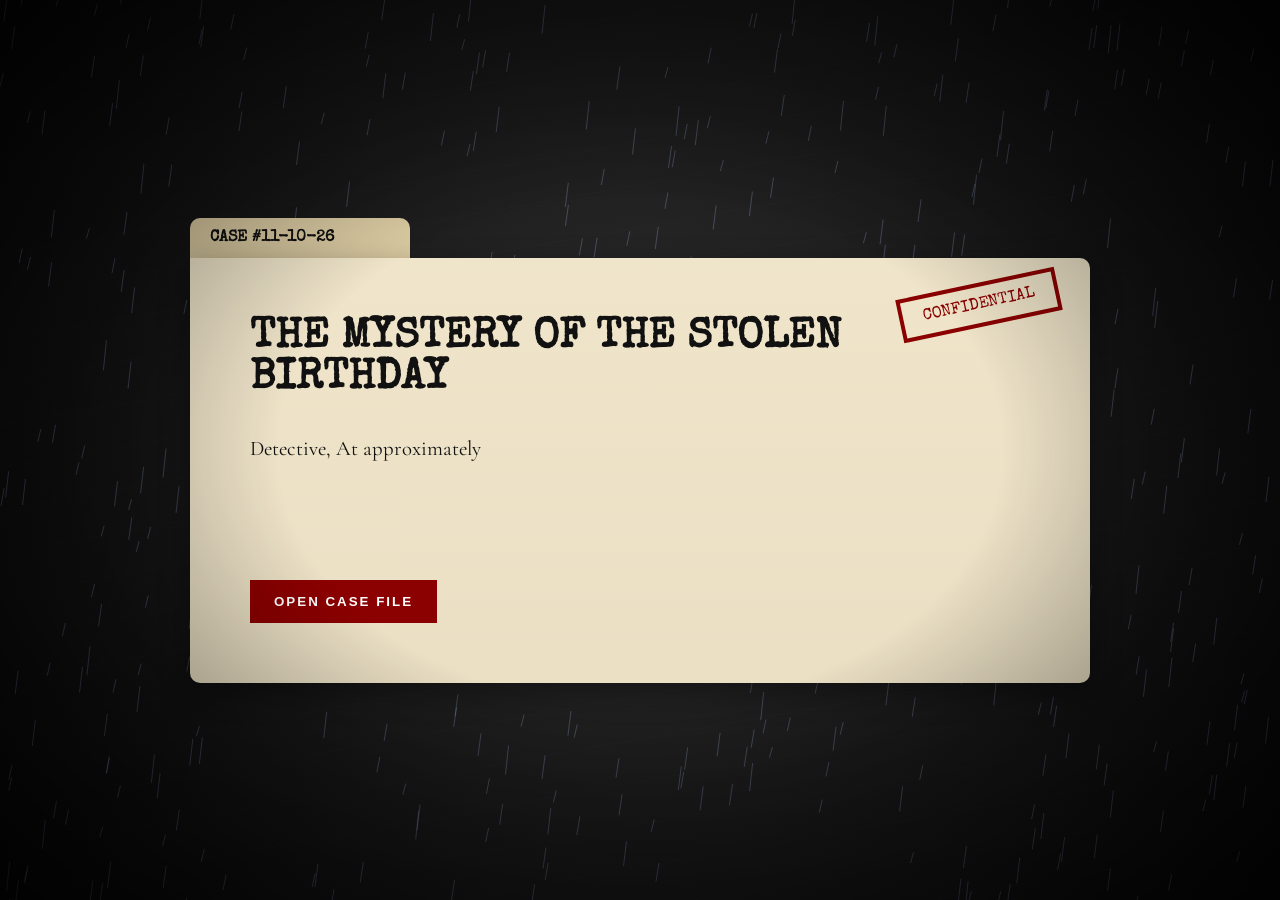
==== birthday.html @ cf478475 "<3" ====
<!DOCTYPE html>
<html lang="en">
<head>
    <meta charset="UTF-8">
    <meta name="viewport" content="width=device-width, initial-scale=1.0">
    <title>Case #11-10-26 | The Mystery of the Stolen Birthday</title>

    <link rel="stylesheet" href="style.css">
    <link href="https://fonts.googleapis.com/css2?family=Special+Elite&family=Cormorant+Garamond:wght@300;400;600;700&display=swap" rel="stylesheet">
    <link rel="preconnect" href="https://fonts.googleapis.com">
    <link rel="preconnect" href="https://fonts.gstatic.com" crossorigin>
    <link href="https://fonts.googleapis.com/css2?family=Atma:wght@300;400;500;600;700&family=Cinzel:wght@400..900&family=Great+Vibes&family=Lora:ital,wght@0,400..700;1,400..700&family=Noto+Color+Emoji&family=Pixelify+Sans:wght@400..700&display=swap" rel="stylesheet">
</head>

<body>
    <canvas id="rainCanvas"></canvas>
    <div id="thunderFlash"></div>
    <div id="vignette"></div>
    <div id="deskDecor">
        <div id="lamp">
            <div class="lamp-head"></div>
        </div>
        <div id="coffeeCup" class="easterEgg"></div>
        <div id="magnifyingGlass"></div>
    </div>
    <section id="introScreen" class="screen active">
        <div class="caseFolder">
            <div class="folderTab">CASE #11-10-26</div>
            <div class="folderBody">
                <div class="classifiedStamp">CONFIDENTIAL</div>
                <h1>THE MYSTERY OF THE STOLEN BIRTHDAY</h1>
                <div id="introTypewriter"></div>
                <button id="openCaseBtn">OPEN CASE FILE</button>
            </div>
        </div>
    </section>
    <section id="boardScreen" class="screen">
        <h1 class="screenTitle">EVIDENCE BOARD</h1>
        <div id="evidenceBoard">
            <svg id="stringLayer">
                <line x1="150" y1="120" x2="900" y2="100"></line>
                <line x1="900" y1="100" x2="300" y2="450"></line>
                <line x1="300" y1="450" x2="800" y2="450"></line>
            </svg>
            <div class="polaroid" id="memory1">
                <div class="pin"></div>
                <img src="assets/img/1.png">
                <span class="caption">Exhibit A</span>
            </div>
            <div class="polaroid" id="memory2">
                <div class="pin"></div>
                <img src="assets/img/2.png">
                <span class="caption">Exhibit B</span>
            </div>
            <div class="polaroid" id="memory3">
                <div class="pin"></div>
                <img src="assets/img/3.png">
                <span class="caption">Exhibit C</span>
            </div>
            <div class="polaroid" id="memory4">
                <div class="pin"></div>
                <img src="assets/img/4.png">
                <span class="caption">Exhibit D</span>
            </div>
        </div>
        <div id="evidenceViewer">
            <div class="viewerHeader">Evidence Inspection Report</div>
            <div class="viewerBody">Click any photograph to inspect evidence.</div>
        </div>
        <button id="forensicsButton">SEND TO DIGITAL FORENSICS</button>
    </section>

    <section id="forensicsScreen" class="screen">
        <h1 class="screenTitle">DIGITAL FORENSICS LAB</h1>
        <div class="terminalWindow">
            <div class="terminalHeader">FORENSIC RECOVERY SUITE v10.11</div>
            <div class="terminalBody">
                <div id="terminalOutput"></div>
            </div>
        </div>
        <button id="runRecoveryBtn">RUN RECOVERY</button>
        <button id="suspectBoardBtn">VIEW SUSPECT BOARD</button>
    </section>
    <section id="suspectScreen" class="screen">
        <h1 class="screenTitle">SUSPECT BOARD</h1>
        <div class="suspectGrid">
            <div class="suspectCard">
                <div class="mugshot">?</div>
                <h2>Fate</h2>
                <p>Motive: Bringing two idiots together.</p>
            </div>
            <div class="suspectCard">
                <div class="mugshot">?</div>
                <h2>Coincidence</h2>
                <p>Motive: Being suspiciously convenient.</p>
            </div>
            <div class="suspectCard">
                <div class="mugshot">?</div>
                <h2>Destiny</h2>
                <p>Motive: Refusing to mind its own business.</p>
            </div>
            <div class="suspectCard culprit">
                <div class="mugshot">A</div>
                <h2>Anik</h2>
                <p>Motive: Excessive affection.</p>
            </div>
        </div>
    </section>
    <section id="revealScreen" class="screen">
        <div class="finalReport">
            <div class="reportHeader">CASE CLOSED</div>
            <div class="suspectProfile">
                <img src="assets/img/culprit.png">
                <div>
                    <h1>ANIK DASGUPTA</h1>
                    <h3>GUILTY</h3>
                </div>
            </div>
            <div class="charges">
                <div class="charge">Count I: Stealing your heart (just a little)</div>
                <div class="charge">Count II: Thinking about you constantly</div>
                <div class="charge">Count III: Missing you whenever you're gone</div>
                <div class="charge">Count IV: Creating this ridiculous investigation</div>
            </div>
            <div class="sentence">Sentence: Whatever you decide... Hopefully lifetime imprisonment together ❤️</div>
            <div class="sentence"> </div>
            <button id="openEvidence">OPEN SEALED EVIDENCE</button>
        </div>
    </section>
    <section id="letterScreen" class="screen">
        <div class="loveLetter">
            <div class="waxSeal" id="heart">❤</div>
            <h1></h1>
            <div class="letterBody">
                <p style="font-size: 13px;">
                    My Dearest Rani,<br><br>
                    
                    First and foremost, A VERY HAPPY BIRTHDAY to my favourite and dearest human, Jiti Rani Das. ❤️<br><br>

                    Before you read anything else, I hope this next chapter of your life brings you closer to the person you have always wanted to become.. I hope you find reasons to smile on days when nothing seems to go right, opportunities that make your eyes light up, people who understand your heart without making you explain it a hundred times and a kind of peace that allows you to breathe without constantly worrying about what comes next. I hope you receive the love you deserve in the way you want to be loved. I hope life becomes gentler with you, your dreams begin turning into beautiful realities and you find yourself looking back one day with a smile realizing that so many things you once wished for have finally become yours.<br><br>

                    And selfishly, Rani, I hope every passing day brings me a little closer to knowing you a little more. There is so much I have wanted to tell you for such a long time... I have kept postponing these words, wondering whether there would ever be a right moment to say them... But today is your birthday.. A day that celebrates the simple, extraordinary fact that you exist. And somehow, it feels like the right place to begin. So, I want to start with something simple:
                </p>

                <p style="font-size: 16px; text-align: center; font-weight: bold;">
                    I am genuinely, wholeheartedly glad that you exist.<br><br>
                </p>
                <p style="font-size: 13px;">
                    Not because of what you have done for me, not because of what you might someday become to me but because you are you. Somewhere in this enormous world, among billions of people living their own lives, there is a girl named Jiti who has her own thoughts, her own dreams, her own peculiarities, her own laughter, her own way of looking at things. And I find that incredibly beautiful. <br><br>

                    I have met many eyes but somehow, I got lost in yours.<br><br>

                    Your eyes were among the first things I noticed about you. There is something about them that makes looking at you feel like an experience I never quite get tired of. Then came your smile, your voice, your expressions and all those little details that I never thought would become so dear to me. Your long, dark hair, your glasses, that particular expression you make when you are unconvinced about something, the little mischief in your eyes when you are about to tease someone. Even the smallest changes in your expressions have somehow become familiar to me.<br><br>

                    But I hope you know that your beauty is not limited to the way you look.<br><br>

                    I find beauty in the person behind those eyes. In your individuality. In your opinions, your stubbornness, your humor, your little eccentricities, your ambitions and the countless things that make you unmistakably yourself. I love that you are not some perfectly polished, fictional character who exists merely to be admired. You are a real person, with an entire life of your own and that is precisely what makes knowing you so special.<br><br>

                    How do I look away now that I have seen you?<br><br>

                    And I don't mean that merely in the romantic sense. I mean that once someone becomes genuinely interesting to you, you begin noticing the things that would otherwise pass unnoticed. You begin appreciating their existence in ways you never anticipated. You become curious about the thoughts behind their words, the stories behind their opinions and the experiences that have shaped the person standing before you.<br><br>

                    That is what happened to me with you. Somewhere between ordinary conversations, little jokes, random interactions and moments that probably seemed insignificant to you, I started developing an affection that I could no longer explain away.<br><br>

                    I think I first loved you in the space between two sentences. Not during some grand, cinematic moment. Perhaps it was the way you paused before answering something, the particular expression on your face when you were trying not to laugh or the way you could be impossibly stubborn about something and then unexpectedly gentle a moment later.<br><br>

                    Perhaps it was your voice.<br><br>

                    Your voice has this peculiar ability to make an ordinary moment feel a little less ordinary. And when you sing, there is something especially beautiful about it. I hope you never stop singing, Rani. I hope you never become so occupied with the responsibilities of life that you forget the little things that make you happy. I hope you always have reasons to sing, even if it is just for yourself, even if nobody else is listening.<br><br>

                    Your laughter, too. God, your laughter.<br><br>

                    I hope life gives you countless reasons to laugh until you forget what you were worried about. I hope you experience the kind of happiness that makes you laugh without thinking about how you look, without holding yourself back, without feeling the need to be composed. I hope you remain capable of finding joy in the smallest things.<br><br>

                    And I hope you know that you never have to be extraordinary every single day to be worthy of extraordinary love. You are allowed to be tired. You are allowed to be confused. You are allowed to have days when you accomplish absolutely nothing except getting through them. You are allowed to change your mind, make mistakes, outgrow things and become someone you never imagined you would be.<br><br>
                </p>
                <p style="font-size: 16px; text-align: center; font-weight: bold;">
                    Please, be gentle with yourself. Forgive yourself for not knowing earlier what only time could teach.<br><br>
                </p>
                <p style="font-size: 13px;">
                    You will make decisions that seem right at the time and later discover that you would have chosen differently with the knowledge you have now. You will misunderstand people. You will occasionally doubt yourself. You might look back at certain moments and wish you had handled them differently. But I hope you never allow your past self to become someone you constantly punish.<br><br>

                    You were learning. You were growing. You were doing the best you could with what you knew then. And I hope you remember that your worth is not determined by how much you achieve, how useful you are to others, how perfectly you handle your responsibilities or how little trouble you cause anyone.<br><br>

                    You are worthy simply because you are a human being deserving of dignity, kindness and love. I hope the people around you remind you of that. I hope you have people who celebrate your accomplishments without making you feel that you must accomplish something to deserve their affection. People who appreciate your presence even when you have nothing particularly interesting to say. People who allow you to be imperfect without making you feel that your imperfections diminish you.<br><br>

                    And if life ever becomes particularly difficult, I hope you remember that you do not have to carry everything alone. The more I learn about your life, your family, your struggles, your worries and even the little things concerning your health, the more I find myself wishing that life would be kinder to you. Not because I think you are incapable of handling things yourself but because being capable should never mean being required to handle everything without support.<br><br>

                    If you'd allow me, I'd like to be that someone who can make things a little lighter for you.<br><br>

                    That someone who listens without immediately judging. Someone who respects your decisions even when he might see things differently. Someone who can sit beside you through a difficult conversation without making you feel that you need to hide your emotions. Someone who celebrates your victories as enthusiastically as he respects your struggles. I want to see your burdens become lighter, your dreams come true one by one and the day arrive when you realize that you never had to prove your strength by carrying everything alone.<br><br>

                    You are so much more than the things you have struggled with. You are not simply the difficult days you have survived. You are also the beautiful days you have created, the laughter you have shared, the dreams you continue to pursue and the little moments of happiness that belong entirely to you. I hope this birthday reminds you of that.<br><br>

                    And now, Rani, I have a confession to make.<br><br>
                </p>
                <p style="font-size: 16px; text-align: center; font-weight: bold;">
                    You have become an extremely important part of my life.<br><br>
                </p>
                <p style="font-size: 13px;">
                    Funnily enough, I cannot point to a single day on which you agreed to become part of my life in this way. There was no conversation in which we decided that you would start occupying my thoughts at inconvenient hours, no agreement that your happiness would become something I wondered about, no warning that an ordinary interaction with you might later return to me while I was doing something completely unrelated.<br><br>

                    You never promised me anything. You were simply living your life, being yourself and somehow, I found myself developing feelings I would eventually struggle to explain even to myself. I have met plenty of people. I have had conversations that lasted hours, met interesting personalities, appreciated beautiful faces, laughed with people and enjoyed their company. But somehow, with you, my interest became something more.<br><br>

                    First, I noticed you. Then I started looking forward to talking to you. Then I began remembering little things you had said without trying to memorize them. Somewhere along the way, I started wondering how your day was going, whether something had made you happy, whether you had been able to rest, whether you were enjoying yourself. And then I realized that I was no longer merely enjoying your company.<br><br>
                </p>
                <p style="font-size: 16px; text-align: center; font-style: italic;">
                    I was falling in love with you. I have deeply and madly fallen in love with you, Jiti.<br>
                </p>

                <p style="font-family: 'Kalpana'; font-size: 16px; font-weight: 500; color: red; text-align: center;">
                    তুমি নুবুজিবা মই তোমাক কিমান ভাল পাওঁ। মই সদায় তোমাৰ কথা ভাবি থাকোঁ। সঁচা কথা ক'বলৈ গ'লে, মই তোমাক হৃদয়ৰ পৰা ভাল পাওঁ।<br><br>
                </p>                    

                <p style="font-size: 13px;">
                    
                And yet, even after all this, I know that love is not simply about how intensely one person feels. It is also about how carefully one treats the person they love. There is an old saying that two intelligent people cannot fall in love because at least one of them must be a fool. I think there is some truth hidden inside that idea, although I would argue that love does not require stupidity. It requires courage. <br><br>

                An intelligent person is exceptionally good at recognizing patterns, questioning intentions, anticipating what could go wrong and protecting themselves from disappointment. Those are wonderful abilities in life. But sometimes, in love, we become so occupied with finding evidence that we forget to experience the feeling itself. We question every beautiful gesture. We analyze every sentence. We protect our hearts so carefully that we sometimes protect ourselves from the possibility of being loved, too. And then comes the so-called fool. The person who sends the first message, admits they miss someone and expresses affection without knowing whether it will be returned. Not because they do not understand the risks but because they have decided that some things are worth risking. Perhaps love does not need an idiot after all. Perhaps it simply needs someone brave enough to look like one.<br><br>

                And, Rani, I suppose I have become that person.<br><br>

                But I want you to know that my courage does not come with an expectation that you must be equally brave. You do not have to reciprocate my feelings simply because I have expressed them. You do not owe me a particular answer, a particular affection or a particular future.<br><br>
                </p>
                <p style="font-size: 16px; text-align: center; font-weight: bold;">
                    I cannot hate you because you couldn't love me.<br><br>
                </p>
                <p style="font-size: 13px;">

                I could never consider your feelings a wrongdoing. If you feel differently from me, that does not make your heart unkind nor does it make my affection meaningless. I simply wanted you to know that somewhere in this world, there is someone who thinks you are genuinely wonderful. Someone who finds joy in knowing you. Someone who wishes you well, even in circumstances where his own wishes might be different. And someone who hopes that you will always be loved in a way that makes you feel safe, respected, understood and appreciated. There is a line I often think about:<br><br>

                </p>
                <p style="font-size: 16px; text-align: center; font-style: italic;">
                    What a privilege it is to have known a happiness that made losing it hurt this much.<br><br>
                </p>
                <p style="font-size: 13px;">
                But I would also like to say: What a privilege it is to have known something so beautiful, even if you never meant to stay. And perhaps the most important part is this: what a privilege it is to have known you at all.<br><br>

                I do not want to make my affection sound like a tragedy. Knowing you has not been some terrible mistake I wish I could undo. You have given me something genuinely beautiful simply by being a person I came to appreciate so deeply. I do not ask for your love in return. To love you is enough for me to recognize that my heart is capable of feeling something this sincere. To have known you, to have experienced your presence, to have had the opportunity to appreciate you, will remain something I am grateful for. And if we cannot be together in the future, I sincerely hope your future partner loves you more than I ever could.<br><br>

                I hope he sees the beauty in you that I see. I hope he appreciates the little things that make you who you are. I hope he understands your silences, respects your boundaries, celebrates your ambitions and never makes you question whether you are worthy of being loved. I hope he loves you in ways that I might never have had the opportunity to. I hope you receive a love that is not merely passionate but peaceful. Not merely exciting but dependable. Not merely full of promises but supported by actions.<br><br>

                Because you deserve that, Rani.<br><br>

                And if life somehow allows me to be the person who shares those ordinary days with you, I would consider it an extraordinary privilege. I would love to know you more deeply. To hear your stories, to learn the things that make you happy, to celebrate your achievements and to share the little details of life that may seem insignificant to everyone else. I would love to be someone you can talk to without feeling the need to be impressive, someone with whom you can be entirely yourself. I would love to share ordinary afternoons, silly conversations, unexpected laughter and those quiet moments when simply being in someone's company is enough. I do not dream of a perfect relationship. I dream of something genuine.<br><br>

                Something in which we can disagree without disrespecting one another, make mistakes without becoming enemies and grow without expecting the other person to remain exactly the same. Something in which both people are free to be themselves and still choose to build a life together. I would like to be chosen, not out of obligation, not out of sympathy, not because I have waited long enough but because you genuinely want me beside you. Whether you like it or not, my heart will always belong to you and the memories I have of you. But your life, your decisions, your future and your happiness belong entirely to you.<br><br>

                I also want to tell you something that I find particularly beautiful about love. When you love someone, you love the person they are, not the person you would like them to become. I do not want to love an imaginary version of you who never gets tired, never disagrees, never makes mistakes and always responds exactly as I hope. That would not be fair to you. I want to appreciate the real person you are, including the parts I have yet to understand. I want you to have the freedom to surprise me, to change, to grow and to become more fully yourself.<br><br>

                You do not have to become perfect to be loved. You do not have to become easier to understand. You do not have to become someone else's idea of an ideal woman. You are allowed to be Jiti Rani Das. And that, to me, is more than enough.<br><br>

                I wish you knew how many times I have looked for you without realizing I was even looking. How my eyes have searched a crowded room before I consciously thought about who I came there with. How I have sometimes hoped that you might notice something different about me. How many messages I have rewritten because I wanted to say something that sounded just right. I wish you knew how many ordinary things have reminded me of you. But I do not want you to feel that you must carry the weight of knowing all of this. I simply wanted to share a little of the affection that has quietly grown within me.<br><br>

                My heart is so full of you that I can hardly call it entirely my own. And if I could ask the universe for one thing on your birthday, it would not necessarily be for you to become mine. It would be for you to be happy.<br><br>

                If the whole world were placed before me with every treasure a heart could desire, I would look past it all and reach for you. For what is my life filled with everything if the one person I want to share it with isn't there? If life granted me one wish, I would ask for you. But even that wish comes with a hope that your own wishes remain just as important.<br><br>

                I hope you find the life you want, whether or not it looks anything like the one I imagine. I hope you never have to sacrifice your happiness to satisfy someone else's expectations. I hope you find the courage to pursue the things that matter to you and the wisdom to let go of the things that no longer serve you. And whenever life becomes overwhelming, I hope you remember:<br><br>

                This too shall pass.<br><br>

                The difficult days will not last forever. The uncertainties will eventually become clearer. The things that seem impossible today may become manageable tomorrow. You will grow through experiences you cannot yet understand and one day, you may look back and realize how far you have come. Please remember to celebrate yourself along the way. Not just when you accomplish something extraordinary but when you do something small that required courage. When you choose rest instead of exhaustion. When you speak up for yourself. When you forgive yourself. When you take another step toward a dream that has been waiting patiently for you.<br><br>

                I hope you become proud of the woman you are. And I hope that, throughout all the changes life brings, you never lose the little things that make you so wonderfully you. Your laughter. Your voice. Your curiosity. Your stubbornness. Your kindness. Your ability to find joy in ordinary moments. I hope the world never convinces you that these things are insignificant.<br><br>

                They are not insignificant. They are part of what makes your existence beautiful. So, my dearest Rani, on your birthday, I want to wish you a life filled with moments that make you genuinely happy. I wish you good health, meaningful friendships, beautiful opportunities, fulfilling achievements, peaceful mornings, restful nights and countless reasons to smile.<br><br>

                I wish you the courage to pursue what you love, the strength to overcome what challenges you and the wisdom to recognize when you deserve something better. I wish you people who love you without trying to change you, people who listen without making you feel burdensome and people who celebrate your happiness as though it were their own. I wish you a future in which you feel loved, valued, respected and appreciated. I wish you a life in which your dreams do not remain merely dreams. And I wish you the kind of happiness that does not need to be explained to anyone.<br><br>

                As for me, I am simply grateful that I got to know you.<br><br>

                I am grateful for the conversations, the laughter, the little memories and all the ordinary moments that somehow became special to me. I am grateful that you exist, that you are the person you are and that I had the opportunity to develop such sincere affection for you. I hope you know that you are appreciated far more than you might realize. I hope you know that your existence can make a difference in someone's life without you having to do anything extraordinary. And I hope you know that you deserve every beautiful thing life has to offer.<br><br>

                Happy Birthday once again, my dearest Jiti.<br><br>

                May this year bring you closer to your dreams. May your heart remain soft without becoming vulnerable to unnecessary cruelty. May you always have reasons to laugh, songs to sing, people to love and moments to cherish. May you never forget how precious your existence is. And if I could leave you with one final thought, it would be this:<br><br>
                
                </p>
                <p style="font-size: 16px; text-align: justify; font-style: italic;">
                    I do not know what the future holds for us. I do not know whether our paths will eventually lead us toward each other in the way I sometimes hope. But I know that, today, I am glad you are here. I am glad I met you. I am glad that somewhere along the way, I discovered how beautiful it can be to care about another person so deeply.<br><br>

                    You never had to become mine for my feelings to be real. You never have to become someone else to be worthy of love. And you never have to carry the burden of being perfect to deserve happiness. I hope life loves you gently, Rani. And until the end of whatever story life writes for us, I hope you continue to be the wonderful, imperfect, beautiful human being that you are. Because once, among all the eyes I have ever met, I got lost in yours. And I have never regretted the privilege of finding you.<br><br>
                </p>
                <p style="font-size: 13px; text-align: center; font-size: 30px;">
                Happy Birthday, my favourite human. I love you the most, Rani. Same as Always. ❤️<br><br>
                </p>
                <p style="font-size: 16px; text-align: right; font-style: italic;">
                    With all the affection my heart has learned to hold for you,<br>
                    Yours, always in the most sincere and gentle way,<br>
                    ❤️
                </p>
                

            </div>
        </div>
    </section>

    <div id="lightning"></div>
    <div id="fog"></div>
    <audio id="detective" loop autoplay><source src="assets/audio/detective.mp3" type="audio/mpeg"> </audio>
    <audio id="rainAudio" loop autoplay><source src="assets/audio/rain.mp3" type="audio/mpeg"></audio>
    <audio id="thunderAudio"><source src="assets/audio/thunder.mp3" type="audio/mpeg"></audio>
    <audio id="successAudio"><source src="assets/audio/unlock.mp3" type="audio/mpeg"></audio>
    <script src="script.js"></script>
</body>

</html>
---- style.css ----
* {
    margin: 0;
    padding: 0;
    box-sizing: border-box;
    user-select: none;
    
}

:root {

    --paper: #efe4c8;
    --paper-dark: #dccca3;

    --wood: #704624;
    --wood-dark: #3e2410;

    --gold: #d4af37;

    --blood: #8b0000;

    --ink: #111;

    --shadow:
        0 10px 30px rgba(0,0,0,.4);

}

body {
    
    background:
        radial-gradient(
            circle at center,
            #2b2b2b,
            #080808
        );

    font-family:
        "Cormorant Garamond",
        serif;

    color: white;

    min-height: 100vh;

    overflow-x: auto;
    overflow-y: auto;
}


#rainCanvas {

    position: fixed;
    inset: 0;

    z-index: -5;
}

#thunderFlash {

    position: fixed;
    inset: 0;

    background: white;

    opacity: 0;

    pointer-events: none;

    z-index: 999;
}

#vignette {

    position: fixed;
    inset: 0;

    background:
        radial-gradient(
            transparent 40%,
            rgba(0,0,0,.75)
        );

    pointer-events: none;

    z-index: 100;
}

.screen {

    display: none;

    width: 100%;
    min-height: 100vh;

    justify-content: center;
    align-items: center;

    flex-direction: column;

    padding: 40px;

    animation:
        fadeIn .8s ease;
}

.screen.active {

    display: flex;
}

@keyframes fadeIn {

    from {
        opacity: 0;
        transform: translateY(15px);
    }

    to {
        opacity: 1;
        transform: translateY(0);
    }
}

#deskDecor {

    position: fixed;

    inset: 0;

    pointer-events: none;

    z-index: 2;
}

#lamp {

    position: absolute;

    top: 40px;
    left: 40px;

    font-size: 3rem;

    pointer-events: auto;

    cursor: pointer;
}

#lamp::after {

    content: "";

    position: absolute;

    top: 50px;
    left: -100px;

    width: 300px;
    height: 300px;

    background:
        radial-gradient(
            rgba(255,220,120,.15),
            transparent 70%
        );

    z-index: -1;
}

#coffeeCup {

    position: absolute;

    bottom: 30px;
    left: 40px;

    font-size: 2rem;

    pointer-events: auto;

    cursor: pointer;
}

#magnifyingGlass {

    position: absolute;

    bottom: 40px;
    right: 40px;

    font-size: 2.5rem;
}

.caseFolder {

    width: min(900px,90vw);

    position: relative;
}

.folderTab {

    width: 220px;

    background: var(--paper-dark);

    color: var(--ink);

    padding: 12px 20px;

    border-radius:
        10px 10px 0 0;

    font-family:
        "Special Elite",
        cursive;

    font-weight: bold;
}

.folderBody {

    background: var(--paper);

    color: var(--ink);

    padding: 60px;

    border-radius:
        0 10px 10px 10px;

    box-shadow: var(--shadow);

    position: relative;
}

.classifiedStamp {

    position: absolute;

    top: 25px;
    right: 30px;

    color: var(--blood);

    border: 4px solid var(--blood);

    padding: 10px 20px;

    font-family:
        "Special Elite",
        cursive;

    transform: rotate(-12deg);
}

.folderBody h1 {

    font-family:
        "Special Elite",
        cursive;

    font-size: 2.6rem;

    margin-bottom: 30px;
}

#introTypewriter {

    min-height: 120px;

    font-size: 1.3rem;

    line-height: 1.8;
}

#openCaseBtn {

    margin-top: 30px;
}

button {

    background: var(--blood);

    color: white;

    border: none;

    padding: 14px 24px;

    cursor: pointer;

    font-weight: bold;

    letter-spacing: 2px;

    transition: .3s;
}

button:hover {

    transform: translateY(-3px);

    box-shadow:
        0 10px 20px rgba(0,0,0,.25);
}
#evidenceBoard {

    width: min(1200px,95vw);

    height: 650px;

    background:
        linear-gradient(
            45deg,
            var(--wood),
            #5d3415
        );

    border:
        20px solid var(--wood-dark);

    position: relative;

    box-shadow:
        inset 0 0 30px rgba(0,0,0,.4),
        var(--shadow);
}


#stringLayer {

    position: absolute;

    inset: 0;

    width: 100%;
    height: 100%;
}

#stringLayer line {

    stroke: crimson;

    stroke-width: 3;
}
.polaroid {

    position: absolute;

    width: 220px;

    background: white;

    padding: 12px;

    box-shadow:
        0 10px 20px rgba(0,0,0,.35);

    cursor: pointer;

    transition: .3s;
}

.polaroid:hover {

    transform:
        scale(1.08)
        rotate(0deg);

    z-index: 10;
}

.polaroid img {

    width: 100%;

    display: block;

    height: 220px;

    object-fit: cover;
}

.caption {

    display: block;

    text-align: center;

    padding-top: 10px;

    color: #111;

    font-family:
        "Special Elite",
        cursive;
}

.pin {

    width: 16px;
    height: 16px;

    border-radius: 50%;

    background: crimson;

    position: absolute;

    top: -8px;
    left: 50%;

    transform: translateX(-50%);
}

#memory1 {
    top: 50px;
    left: 50px;
    transform: rotate(-8deg);
}

#memory2 {
    top: 80px;
    right: 90px;
    transform: rotate(7deg);
}

#memory3 {
    bottom: 60px;
    left: 220px;
    transform: rotate(4deg);
}

#memory4 {
    bottom: 60px;
    right: 180px;
    transform: rotate(-5deg);
}

#evidenceViewer {

    margin-top: 25px;

    width: min(1000px,90vw);

    background: #111;

    border-left: 6px solid crimson;

    overflow: hidden;
}

.viewerHeader {

    background: #1d1d1d;

    padding: 15px;

    font-family:
        "Special Elite",
        cursive;
}

.viewerBody {

    padding: 20px;

    font-size: 1.1rem;
}


.terminalWindow {

    width: min(1000px,90vw);

    background: black;

    border:
        2px solid #00ff88;

    overflow: hidden;
}

.terminalHeader {

    background: #001f12;

    padding: 12px;

    color: #00ff88;

    font-family: monospace;
}

.terminalBody {

    min-height: 400px;

    padding: 20px;

    color: #00ff88;

    font-family: monospace;

    font-size: 1rem;
}

.suspectGrid {

    display: grid;

    grid-template-columns:
        repeat(2,320px);

    gap: 30px;
}

.suspectCard {

    background: #161616;

    padding: 30px;

    border:
        1px solid #444;

    transition: .3s;

    cursor: pointer;
}

.suspectCard:hover {

    transform:
        translateY(-5px);
}

.mugshot {
    width: 100px;
    height: 100px;

    border-radius: 50%;
    overflow: hidden;

    background: #222;

    display: flex;
    justify-content: center;
    align-items: center;

    margin-bottom: 15px;
}

.mugshot img {
    width: 100%;
    height: 100%;

    object-fit: cover;
    object-position: center top;

    transform: scale(0.7);
}


.culprit {

    border:
        2px solid gold;
}

.finalReport {

    background: var(--paper);

    color: var(--ink);

    padding: 50px;

    width: min(900px,90vw);

    box-shadow: var(--shadow);
}

.reportHeader {

    text-align: center;

    font-family:
        "Special Elite",
        cursive;

    font-size: 2.5rem;

    margin-bottom: 30px;
}

.suspectProfile {

    display: flex;

    gap: 25px;

    align-items: center;

    margin-bottom: 30px;
}

.suspectProfile img {

    width: 180px;
    height: 180px;

    object-fit: cover;

    border-radius: 10px;
}

.charges {

    display: flex;

    flex-direction: column;

    gap: 10px;
}

.charge {

    background: rgba(0,0,0,.05);

    padding: 12px;
}

.sentence {

    margin-top: 30px;

    text-align: center;

    font-size: 1.5rem;

    font-weight: bold;
}

.loveLetter {

    background: var(--paper);

    color: var(--ink);

    width: min(1200px,90vw);

    padding: 40px;

    box-shadow: var(--shadow);

    position: relative;
}

.waxSeal {

    width: 70px;
    height: 70px;

    border-radius: 50%;

    background: crimson;

    color: white;

    display: flex;

    justify-content: center;
    align-items: center;

    position: absolute;

    top: -35px;
    left: 50%;

    transform: translateX(-50%);
}

.letterBody {

    margin-top: 25px;

    line-height: 2;

    font-size: 1.2rem;
}

@media (max-width: 768px) {

    .folderBody {
        padding: 35px;
    }

    .suspectGrid {
        grid-template-columns: 1fr;
    }

    .suspectProfile {
        flex-direction: column;
        text-align: center;
    }

    #evidenceBoard {

        height: auto;

        min-height: 900px;
    }

    .polaroid {

        width: 170px;
    }
}

body::after {

    content:"";

    position:fixed;
    inset:0;

    background:
    repeating-linear-gradient(
        170deg,
        transparent 0px,
        transparent 40px,
        rgba(255,255,255,.015) 41px,
        transparent 42px
    );

    pointer-events:none;

    z-index:-1;
}

#thunderFlash {

    background:
    radial-gradient(
        circle at top left,
        rgba(180,220,255,.5),
        transparent 40%
    );

    opacity:0;

    pointer-events:none;
}

#particles {

    position:fixed;
    inset:0;

    pointer-events:none;
}

.dust{

    position:fixed;

    width:2px;
    height:2px;

    background:white;

    opacity:.15;

    border-radius:50%;

    animation:
    floatDust 12s linear infinite;
}

@keyframes floatDust{

    from{
        transform:
        translateY(100vh);
    }

    to{
        transform:
        translateY(-100px);
    }
}

.folderBody::before {

    content:"";

    position:absolute;
    inset:0;

    background:
    url("paper-noise.png");

    opacity:.08;

    pointer-events:none;
}

.folderBody {

    background:
    linear-gradient(
        rgba(255,255,255,.03),
        rgba(0,0,0,.02)
    ),
    #efe4c8;
}

#lamp::after {

    content:"";

    position:absolute;

    width:100px;
    height:100px;

    top:40px;
    left:-250px;

    background:
    radial-gradient(
        rgba(255,220,120,.12),
        transparent 70%
    );

    filter:blur(20px);
}

.caseFolder{

    animation:
    folderEnter
    1.2s ease;
}

@keyframes folderEnter{

    from{

        opacity:0;

        transform:
        translateY(100px)
        rotate(-5deg);

    }

    to{

        opacity:1;

        transform:
        translateY(0)
        rotate(0deg);

    }
}


#rain{

    position:fixed;
    inset:0;

    z-index:-5;
}

#lightning{

    position:fixed;
    inset:0;

    opacity:0;

    pointer-events:none;

    z-index:-1;

    background:
    radial-gradient(
        circle at top left,
        rgba(180,220,255,.25),
        transparent 45%
    );
}

#fog{

    position:fixed;
    inset:0;

    pointer-events:none;

    z-index:-2;

    background:
    radial-gradient(
        rgba(255,255,255,.025),
        transparent 70%
    );

    animation:
    fogMove 30s linear infinite;
}

@keyframes fogMove{

    from{

        transform:
        translateX(-100px)
        translateY(0);
    }

    to{

        transform:
        translateX(100px)
        translateY(-20px);
    }
}

@font-face {
  font-family: 'Kalpana';
  src: url('assets/font/Kalpana/Kalpana%20ANSI.ttf') format('truetype');
  font-weight: normal;
  font-style: normal;
}
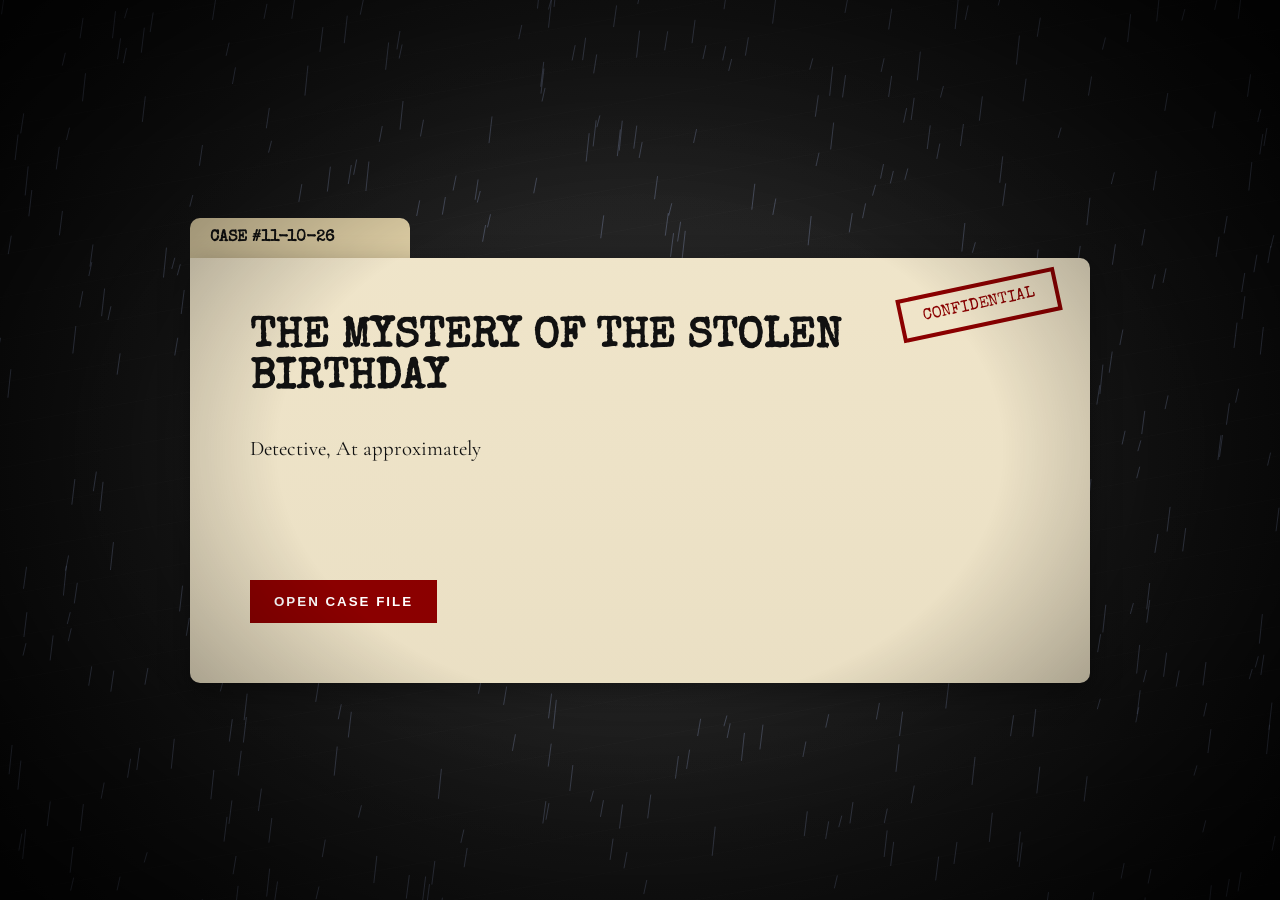
==== commit 667c59eb: "<3" ====
--- a/birthday.html
+++ b/birthday.html
@@ -288,7 +288,7 @@
                 <p style="font-size: 16px; text-align: right; font-style: italic;">
                     With all the affection my heart has learned to hold for you,<br>
                     Yours, always in the most sincere and gentle way,<br>
-                    ❤️
+                    A.
                 </p>
                 
 
